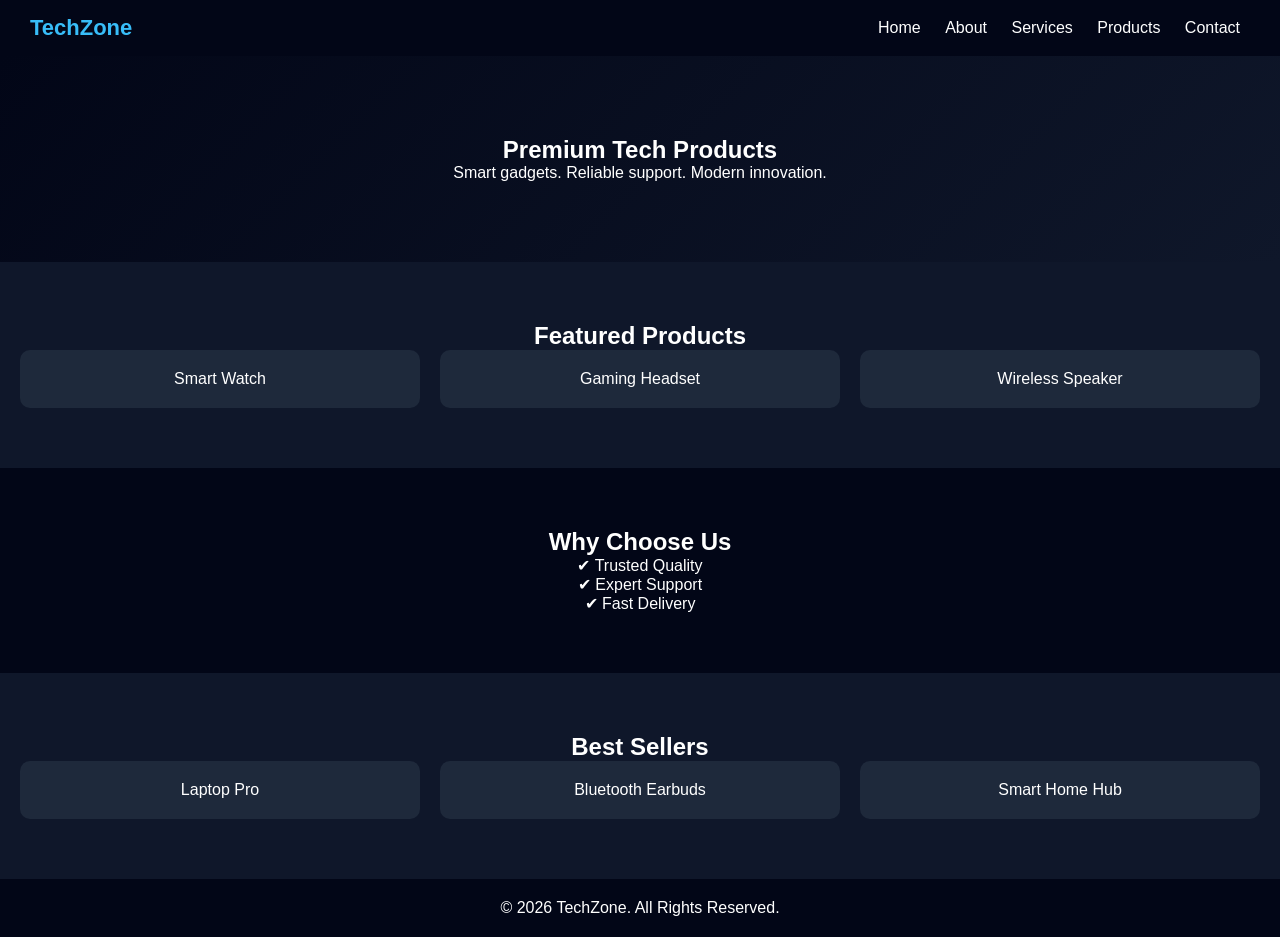
==== index.html @ f1f5d48b "final task" ====
<!DOCTYPE html>
<html lang="en">
<head>
  <meta charset="UTF-8" />
  <meta name="viewport" content="width=device-width, initial-scale=1.0"/>
  <title>TechZone | Home</title>
  <link rel="stylesheet" href="css/style.css"/>
</head>
<body>

<header class="header">
  <div class="logo">TechZone</div>
  <nav class="nav" id="nav">
    <a href="index.html">Home</a>
    <a href="about.html">About</a>
    <a href="services.html">Services</a>
    <a href="products.html">Products</a>
    <a href="contact.html">Contact</a>
  </nav>
  <div class="menu" id="menu">&#9776;</div>
</header>

<main>
  <!-- Hero -->
  <section class="hero">
    <h1>Premium Tech Products</h1>
    <p>Smart gadgets. Reliable support. Modern innovation.</p>
  </section>

  <!-- Featured Products -->
  <section class="section">
    <h2>Featured Products</h2>
    <div class="grid">
      <div class="card">Smart Watch</div>
      <div class="card">Gaming Headset</div>
      <div class="card">Wireless Speaker</div>
    </div>
  </section>

  <!-- Why Choose Us -->
  <section class="section dark">
    <h2>Why Choose Us</h2>
    <ul class="why">
      <li>✔ Trusted Quality</li>
      <li>✔ Expert Support</li>
      <li>✔ Fast Delivery</li>
    </ul>
  </section>

  <!-- Best Sellers -->
  <section class="section">
    <h2>Best Sellers</h2>
    <div class="grid">
      <div class="card">Laptop Pro</div>
      <div class="card">Bluetooth Earbuds</div>
      <div class="card">Smart Home Hub</div>
    </div>
  </section>
</main>

<footer class="footer">
  <p>© 2026 TechZone. All Rights Reserved.</p>
</footer>

<script src="js/script.js"></script>
</body>
</html>
---- css/style.css ----
* {
  margin: 0;
  padding: 0;
  box-sizing: border-box
}

body {
  font-family: Arial;
  background: #0f172a;
  color: #fff 
}

.header {
  display: flex;
  justify-content: space-between;
  align-items: center;
  padding: 15px 30px;
  background: #020617
}

.logo {
  font-size: 22px;
  font-weight: bold;
  color: #38bdf8
}

.nav a {
  margin: 0 10px;
  color: #fff;
  text-decoration: none
}

.menu {
  display: none;
  font-size: 26px;
  cursor: pointer
}

.hero {
  padding: 80px 20px;
  text-align: center;
  background: linear-gradient(135deg, #020617, #0f172a)
}

.section {
  padding: 60px 20px;
  text-align: center
}

.section.dark {
  background: #020617
}
ul li{
list-style: none;
}

.grid {
  display: grid;
  grid-template-columns: repeat(auto-fit, minmax(220px, 1fr));
  gap: 20px
}

.card {
  background: #1e293b;
  padding: 20px;
  border-radius: 10px
}

.footer {
  text-align: center;
  padding: 20px;
  background: #020617
}

input,
textarea,
button {
  width: 100%;
  padding: 10px;
  margin: 10px 0;
  border-radius: 5px;
  border: none
}

button {
  background: #38bdf8;
  color: #000;
  font-weight: bold
}

.pricing {
  width: 100%;
  border-collapse: collapse
}

.pricing th,
.pricing td {
  border: 1px solid #334155;
  padding: 10px
}

@media(max-width:768px) {
  .nav {
    display: none;
    flex-direction: column;
  }

  .nav.show {
    display: flex
  }

  .menu {
    display: block
  }
}
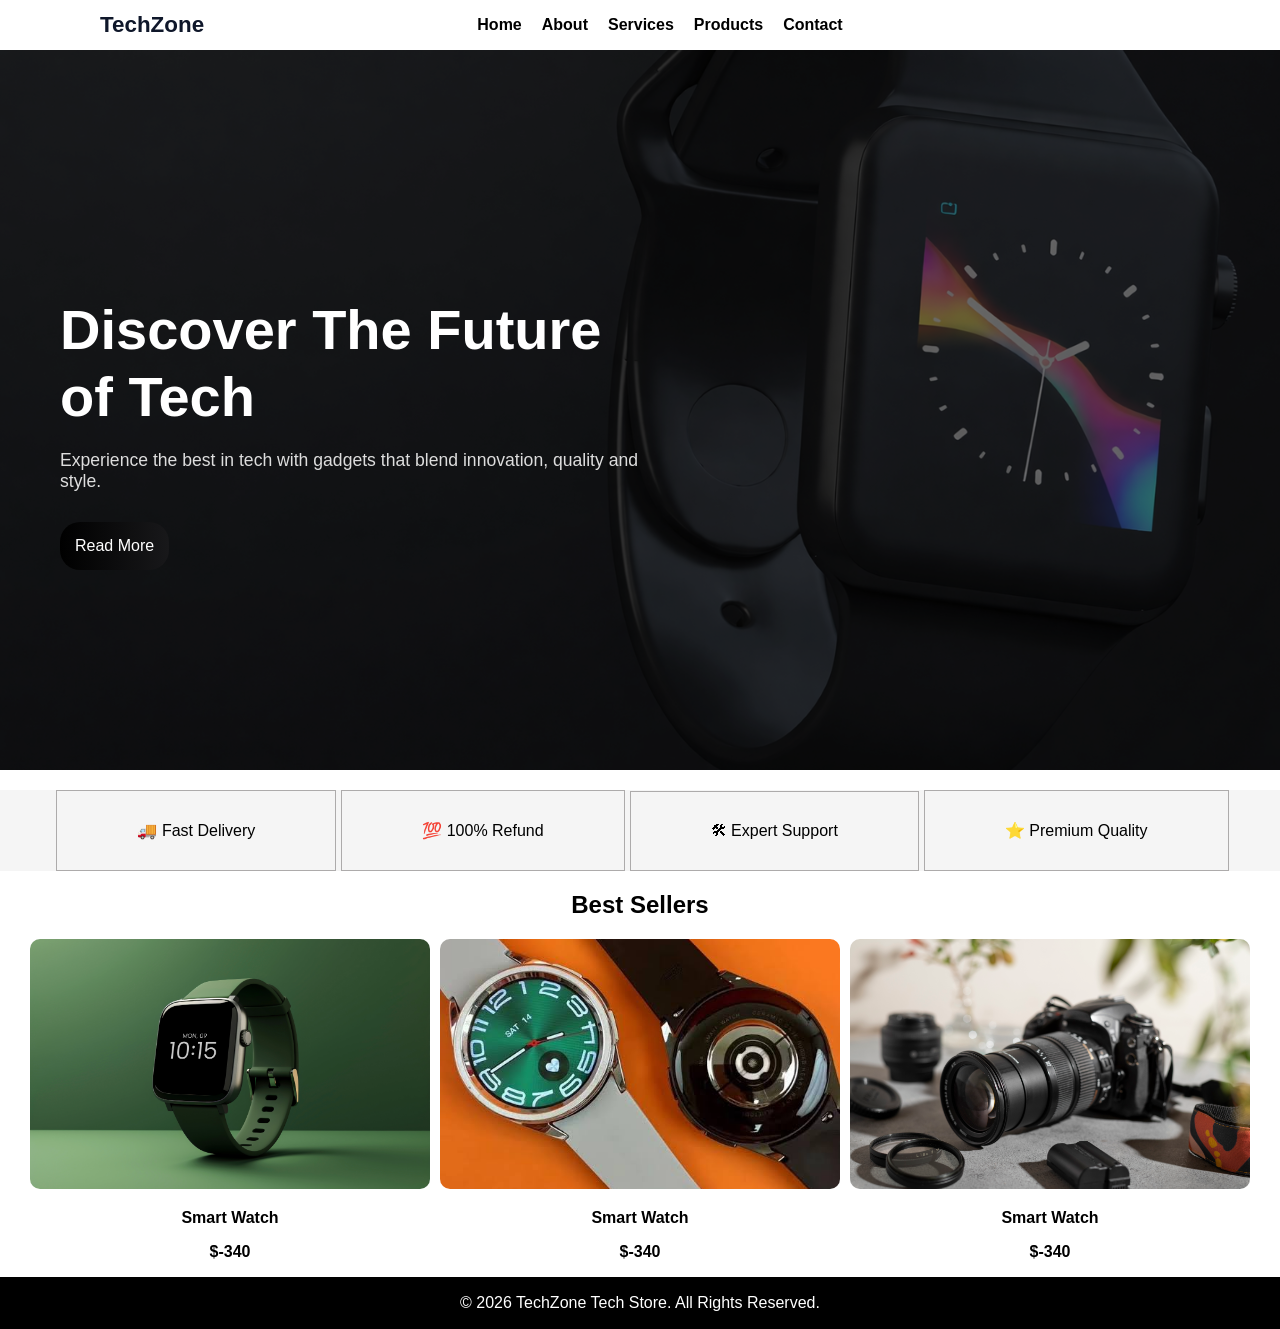
==== commit 7b31ead1: "updated" ====
--- a/index.html
+++ b/index.html
@@ -1,65 +1,97 @@
 <!DOCTYPE html>
 <html lang="en">
 <head>
-  <meta charset="UTF-8" />
-  <meta name="viewport" content="width=device-width, initial-scale=1.0"/>
-  <title>TechZone | Home</title>
-  <link rel="stylesheet" href="css/style.css"/>
+<meta charset="UTF-8">
+<meta name="viewport" content="width=device-width, initial-scale=1.0">
+<title>TechStore | Home</title>
+<link rel="stylesheet" href="css/style.css">
 </head>
 <body>
 
 <header class="header">
   <div class="logo">TechZone</div>
-  <nav class="nav" id="nav">
-    <a href="index.html">Home</a>
-    <a href="about.html">About</a>
-    <a href="services.html">Services</a>
-    <a href="products.html">Products</a>
-    <a href="contact.html">Contact</a>
+  <nav class="nav">
+    <ul class="nav-links">
+      <li><a href="index.html">Home</a></li>
+      <li><a href="about.html">About</a></li>
+      <li><a href="services.html">Services</a></li>
+      <li><a href="products.html">Products</a></li>
+      <li><a href="contact.html">Contact</a></li>
+    </ul>
+    <div class="hamburger">&#9776;</div>
   </nav>
-  <div class="menu" id="menu">&#9776;</div>
 </header>
 
 <main>
-  <!-- Hero -->
-  <section class="hero">
-    <h1>Premium Tech Products</h1>
-    <p>Smart gadgets. Reliable support. Modern innovation.</p>
-  </section>
 
-  <!-- Featured Products -->
-  <section class="section">
-    <h2>Featured Products</h2>
-    <div class="grid">
-      <div class="card">Smart Watch</div>
-      <div class="card">Gaming Headset</div>
-      <div class="card">Wireless Speaker</div>
+<!-- HERO -->
+<section class="hero">
+  <div class="hero-slider">
+    <div class="slide active"
+      data-title="Discover The Future<br>of Tech"
+      data-text="Experience the best in tech with gadgets that blend innovation, quality and style."
+      style="background-image: url('img/hero1.png');">
     </div>
-  </section>
 
-  <!-- Why Choose Us -->
-  <section class="section dark">
-    <h2>Why Choose Us</h2>
-    <ul class="why">
-      <li>✔ Trusted Quality</li>
-      <li>✔ Expert Support</li>
-      <li>✔ Fast Delivery</li>
-    </ul>
-  </section>
+    <div class="slide"
+      data-title="Smart Wearables<br>Redefined"
+      data-text="Premium smartwatches designed for performance, elegance and comfort."
+      style="background-image: url('img/hero2.png');">
+    </div>
 
-  <!-- Best Sellers -->
-  <section class="section">
-    <h2>Best Sellers</h2>
-    <div class="grid">
-      <div class="card">Laptop Pro</div>
-      <div class="card">Bluetooth Earbuds</div>
-      <div class="card">Smart Home Hub</div>
+    <div class="slide"
+      data-title="Innovation Meets<br>Style"
+      data-text="Next-generation devices built to keep you connected and ahead."
+      style="background-image: url('img/hero3.png');">
     </div>
-  </section>
+  </div>
+
+  <div class="hero-overlay"></div>
+
+  <div class="hero-text">
+    <h1 id="hero-title">Discover The Future<br>of Tech</h1>
+    <p id="hero-description">
+      Experience the best in tech with gadgets that blend innovation, quality and style.
+    </p>
+    <button class="hero-btn">Read More</button>
+  </div>
+</section>
+
+
+<!-- WHY CHOOSE US -->
+<section class="features">
+  <div class="feature">🚚 Fast Delivery</div>
+  <div class="feature">💯 100% Refund</div>
+  <div class="feature">🛠 Expert Support</div>
+  <div class="feature">⭐ Premium Quality</div>
+</section>
+
+<!-- BEST SELLERS -->
+<section class="best-sellers">
+  <h1>Best Sellers</h1>
+  <div class="items">
+    <div class="item">
+      <img src="/img/p1.jpg" alt="">
+      <p class="item-name">Smart Watch</p>
+      <p class="price">$-340</p>
+    </div>
+    <div class="item">
+      <img src="/img/p2.jpeg" alt="">
+      <p class="item-name">Smart Watch</p>
+      <p class="price">$-340</p>
+    </div>
+    <div class="item">
+      <img src="/img/p7.jpg" alt="">
+      <p class="item-name">Smart Watch</p>
+      <p class="price">$-340</p>
+    </div> 
+  </div>
+  </section>  
+
 </main>
 
 <footer class="footer">
-  <p>© 2026 TechZone. All Rights Reserved.</p>
+  <p>© 2026 TechZone Tech Store. All Rights Reserved.</p>
 </footer>
 
 <script src="js/script.js"></script>
--- a/css/style.css
+++ b/css/style.css
@@ -1,115 +1,482 @@
-* {
+body {
   margin: 0;
-  padding: 0;
-  box-sizing: border-box
-}
-
-body {
-  font-family: Arial;
-  background: #0f172a;
-  color: #fff 
+  font-family: Arial, sans-serif;
+  background: white;
+  color: black;
 }
 
 .header {
   display: flex;
-  justify-content: space-between;
+  justify-content: space-between;  
   align-items: center;
-  padding: 15px 30px;
-  background: #020617
-}
-
-.logo {
-  font-size: 22px;
+  justify-content: center;
+  
+}
+
+.logo{
+  color: #0f172a;
+  font-weight: bolder;
+  position: absolute;
+  left: 100px;
+  font-size: 1.4rem;
+  
+}
+
+.nav-links {
+  display: flex;
+  gap: 20px;
+}
+
+.nav-links a {
+  color: black;
   font-weight: bold;
-  color: #38bdf8
-}
-
-.nav a {
-  margin: 0 10px;
-  color: #fff;
-  text-decoration: none
-}
-
-.menu {
+  text-decoration: none;
+  
+}
+
+.nav ul li{
+  list-style: none;
+}
+
+.hamburger {
   display: none;
-  font-size: 26px;
-  cursor: pointer
-}
+  cursor: pointer;
+}
+
+/* Hero Section  */
+/* Text Animation */
+.hero-text {
+  opacity: 0;
+  transform: translateY(30px);
+  transition: opacity 0.8s ease, transform 0.8s ease;
+}
+
+.hero-text.show {
+  opacity: 1;
+  transform: translateY(0);
+}
+
 
 .hero {
-  padding: 80px 20px;
-  text-align: center;
-  background: linear-gradient(135deg, #020617, #0f172a)
-}
-
-.section {
+  position: relative;
+  height: 80vh;
+  overflow: hidden;
+  color: white;
+  display: flex;
+  align-items: center;
+}
+
+
+
+/* Slider */
+.hero-slider {
+  position: absolute;
+  inset: 0;
+}
+
+.slide {
+  position: absolute;
+  inset: 0;
+  background-size: cover;
+  background-position: center;
+  opacity: 0;
+  transition: opacity 1s ease-in-out;
+}
+
+.slide.active {
+  opacity: 1;
+}
+
+/* Dark overlay */
+.hero-overlay {
+  position: absolute;
+  inset: 0;
+  background: rgba(0, 0, 0, 0.55);
+}
+
+/* Text Content */
+.hero-text {
+  position: relative;
+  z-index: 2;
+  max-width: 600px;
+  padding: 0 60px;
+}
+
+.hero-text h1 {
+  font-size: 3.5rem;
+  line-height: 1.2;
+  margin-bottom: 20px;
+}
+
+.hero-text p {
+  font-size: 1.1rem;
+  margin-bottom: 30px;
+  color: #ddd;
+}
+
+/* Button */
+.hero-btn {
+  background: #2d5bff;
+  border: none;
+  padding: 14px 34px;
+  font-size: 1rem;
+  border-radius: 30px;
+  color: white;
+  cursor: pointer;
+  transition: background 0.3s ease;
+}
+
+.hero-btn:hover {
+  background: #1c3fd9;
+}
+
+
+
+
+
+/* Features SEction  */
+.features{
+  display: flex;
+  flex-wrap: wrap;
+  align-items: center;
+  justify-content: center;
+  margin-top: 20px;
+  background-color: whitesmoke;
+  color: black;
+}
+.feature{
+  padding-top: 30px;
+  padding-bottom: 30px;
+  padding-left: 80px;
+  padding-right: 80px;
+  margin-left: 5px;
+  border: 1px solid rgb(173, 171, 171);
+
+}
+
+.hero button{
+  padding: 15px;
+  background: linear-gradient(to right, black,#18181a);
+  border: none;
+  border-radius: 20px;
+  color: white;
+}
+
+
+
+
+.product-grid {
+  display: grid;
+  grid-template-columns: repeat(auto-fit, minmax(200px, 1fr));
+  gap: 5px;
+}
+
+.product-card {
+  background: black;
+  color: white;
+  padding: 20px;
+  border-radius: 10px;
+  margin: 10px;
+}
+
+/* Best Seller  */
+.best-sellers h1{
+text-align: center;
+}
+
+.items{
+  display: flex;
+  gap:  10px;
+  justify-content: center;
+}
+
+.items img{
+  object-fit: cover;
+  border-radius: 10px;
+}
+
+.items img{
+  width: 400px;
+  height: 250px;
+}
+
+.items p{
+  text-align: center;
+  font-weight: bold;
+}
+
+
+
+.footer {
+  text-align: center;
+  color: white;
+  background: black;
+  padding: 1px;
+}
+
+
+/* About Section  */
+/* ===== About Page Layout ===== */
+.container {
+  max-width: 1100px;
+  margin: 0 auto;
   padding: 60px 20px;
-  text-align: center
-}
-
-.section.dark {
-  background: #020617
-}
-ul li{
-list-style: none;
-}
-
-.grid {
+  font-family: "Segoe UI", Roboto, Arial, sans-serif;
+}
+
+/* ===== Brand Story Section ===== */
+.about {
+  margin-bottom: 70px;
+}
+
+.about h2 {
+  font-size: 2.2rem;
+  margin-bottom: 15px;
+  color: #111;
+  position: relative;
+}
+/* 
+.about h2::after {
+  content: "";
+  width: 60px;
+  height: 4px;
+  display: block;
+  margin-top: 8px;
+  border-radius: 2px;
+} */
+
+.about p {
+  font-size: 1.05rem;
+  color: #555;
+  line-height: 1.7;
+  max-width: 700px;
+}
+
+.about h3 {
+  margin-top: 35px;
+  font-size: 1.6rem;
+  color: #222;
+}
+
+/* ===== Team Section ===== */
+.team h2 {
+  font-size: 2.2rem;
+  margin-bottom: 35px;
+  color: #111;
+  text-align: center;
+}
+
+.team-grid {
   display: grid;
-  grid-template-columns: repeat(auto-fit, minmax(220px, 1fr));
-  gap: 20px
-}
-
-.card {
-  background: #1e293b;
-  padding: 20px;
-  border-radius: 10px
-}
-
-.footer {
-  text-align: center;
-  padding: 20px;
-  background: #020617
-}
-
-input,
-textarea,
-button {
+  grid-template-columns: repeat(auto-fit, minmax(240px, 1fr));
+  gap: 25px;
+}
+
+/* ===== Team Cards ===== */
+.team-card {
+  background: #ffffff;
+  border-radius: 12px;
+  padding: 30px 20px;
+  text-align: center;
+  font-size: 1.05rem;
+  font-weight: 500;
+  color: #333;
+  box-shadow: 0 8px 20px rgba(0, 0, 0, 0.08);
+  transition: transform 0.3s ease, box-shadow 0.3s ease;
+}
+
+.team-card:hover {
+  transform: translateY(-6px);
+  box-shadow: 0 15px 35px rgba(0, 0, 0, 0.12);
+}
+
+
+
+.container {
+  max-width: 1100px;
+  margin: 0 auto;
+  padding: 60px 20px;
+  font-family: "Segoe UI", Roboto, Arial, sans-serif;
+}
+
+
+
+.container {
+  max-width: 1100px;
+  margin: 0 auto;
+  padding: 60px 20px;
+  font-family: "Segoe UI", Roboto, Arial, sans-serif;
+}
+
+/* ===== Section Headings ===== */
+section h2 {
+  font-size: 2.2rem;
+  margin-bottom: 30px;
+  color: #111;
+  position: relative;
+}
+
+section h2::after {
+  content: "";
+  width: 60px;
+  height: 4px;
+  background: #007bff;
+  display: block;
+  margin-top: 8px;
+  border-radius: 2px;
+}
+
+.services-list {
+  display: grid;
+  grid-template-columns: repeat(auto-fit, minmax(230px, 1fr));
+  gap: 25px;
+  list-style: none;
+  padding: 0;
+  margin: 0 0 80px;
+}
+
+.services-list li {
+  background: #ffffff;
+  padding: 28px 22px;
+  border-radius: 14px;
+  text-align: center;
+  font-size: 1.05rem;
+  font-weight: 500;
+  color: #333;
+  box-shadow: 0 8px 20px rgba(0, 0, 0, 0.08);
+  transition: transform 0.3s ease, box-shadow 0.3s ease;
+}
+
+.services-list li:hover {
+  transform: translateY(-6px);
+  box-shadow: 0 14px 35px rgba(0, 0, 0, 0.12);
+}
+
+
+.pricing {
+  margin-top: 40px;
+}
+
+
+.pricing table {
   width: 100%;
-  padding: 10px;
-  margin: 10px 0;
-  border-radius: 5px;
-  border: none
-}
-
-button {
-  background: #38bdf8;
-  color: #000;
-  font-weight: bold
-}
-
-.pricing {
-  width: 100%;
-  border-collapse: collapse
-}
-
-.pricing th,
+  border-collapse: separate;
+  border-spacing: 20px;
+}
+
+.pricing th {
+  display: none;
+}
 .pricing td {
-  border: 1px solid #334155;
-  padding: 10px
-}
-
-@media(max-width:768px) {
-  .nav {
+  display: block;
+  background: #ffffff;
+  padding: 30px 24px;
+  border-radius: 16px;
+  text-align: center;
+  box-shadow: 0 8px 20px rgba(0, 0, 0, 0.08);
+}
+
+.pricing tr {
+  display: grid;
+  grid-template-columns: repeat(auto-fit, minmax(250px, 1fr));
+  gap: 25px;
+}
+
+.pricing tr:not(:first-child) td:first-child {
+  font-size: 1.4rem;
+  font-weight: 600;
+  color: #111;
+}
+
+.pricing tr:not(:first-child) td:nth-child(2) {
+  font-size: 2rem;
+  font-weight: 700;
+  color: #007bff;
+  margin: 15px 0;
+}
+
+.pricing tr:not(:first-child) td:nth-child(3) {
+  font-size: 1rem;
+  color: #555;
+}
+
+/* Highlight Premium Plan */
+.pricing tr:last-child td {
+  border: 2px solid #007bff;
+}
+
+/* ===== Mobile Optimization ===== */
+@media (max-width: 768px) {
+
+}
+
+
+
+
+@media (max-width:768px) {
+  
+  .header{
+    padding: 20px;
+    position: sticky;
+  }
+  
+.logo{
+  color: #0f172a;
+  font-weight: bolder;
+  position: absolute;
+  left: 10px;
+  font-size: 1.1rem;
+  
+}
+  .nav-links {
     display: none;
     flex-direction: column;
-  }
-
-  .nav.show {
-    display: flex
-  }
-
-  .menu {
-    display: block
-  }
+    text-align: center;
+    
+  }
+
+  .nav-links.active {
+    display: flex;
+    
+  }
+
+  .hamburger {
+    display: block;
+    position: absolute;
+    right: 10px;
+    top: 5px;
+  }
+
+  .hero-text {
+    padding: 0 25px;
+  }
+
+  .hero-text h1 {
+    font-size: 2.3rem;
+  }
+    section h2 {
+    font-size: 1.9rem;
+  }
+
+  .container {
+    padding: 40px 16px;
+  }
+
+  .pricing tr {
+    grid-template-columns: 1fr;
+  }
+
+  .about h2,
+  .team h2 {
+    font-size: 1.9rem;
+  }
+
+  .about h3 {
+    font-size: 1.4rem;
+  }
+
+  .container {
+    padding: 40px 16px;
+  }
+
 }
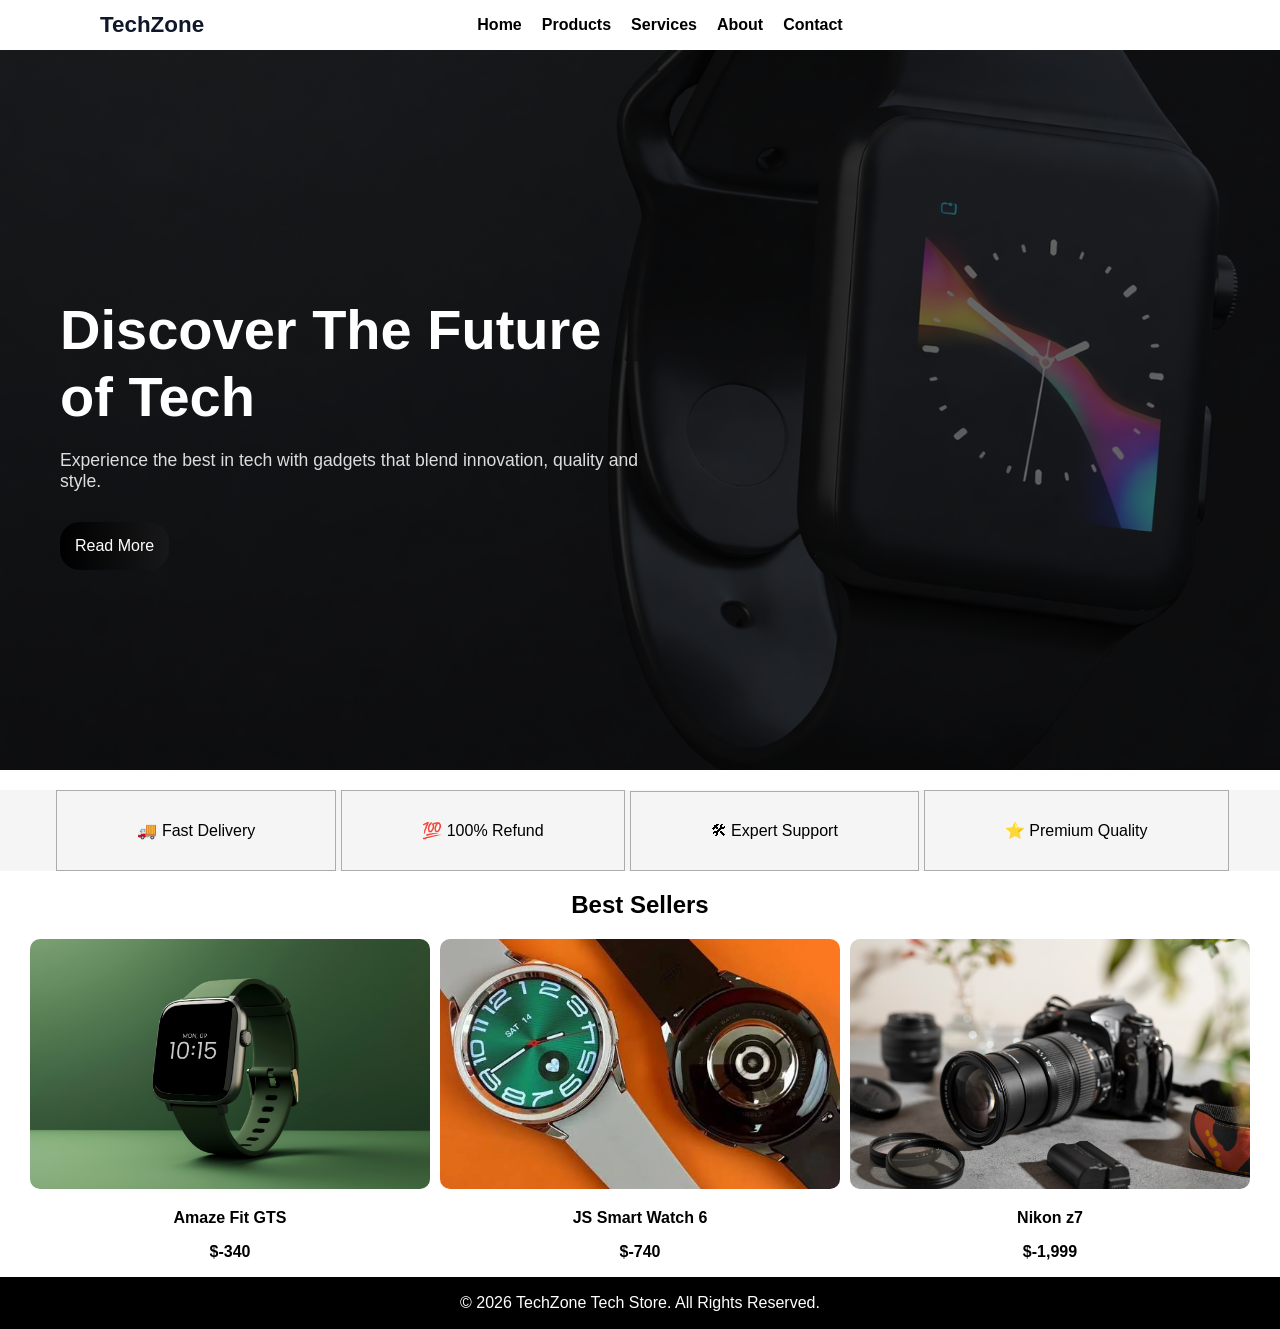
==== commit b44fc62c: "updated" ====
--- a/index.html
+++ b/index.html
@@ -13,9 +13,9 @@
   <nav class="nav">
     <ul class="nav-links">
       <li><a href="index.html">Home</a></li>
+      <li><a href="products.html">Products</a></li>
+      <li><a href="services.html">Services</a></li>
       <li><a href="about.html">About</a></li>
-      <li><a href="services.html">Services</a></li>
-      <li><a href="products.html">Products</a></li>
       <li><a href="contact.html">Contact</a></li>
     </ul>
     <div class="hamburger">&#9776;</div>
@@ -72,18 +72,18 @@
   <div class="items">
     <div class="item">
       <img src="/img/p1.jpg" alt="">
-      <p class="item-name">Smart Watch</p>
+      <p class="item-name">Amaze Fit GTS</p>
       <p class="price">$-340</p>
     </div>
     <div class="item">
       <img src="/img/p2.jpeg" alt="">
-      <p class="item-name">Smart Watch</p>
-      <p class="price">$-340</p>
+      <p class="item-name">JS Smart Watch 6</p>
+      <p class="price">$-740</p>
     </div>
     <div class="item">
       <img src="/img/p7.jpg" alt="">
-      <p class="item-name">Smart Watch</p>
-      <p class="price">$-340</p>
+      <p class="item-name">Nikon z7 </p>
+      <p class="price">$-1,999</p>
     </div> 
   </div>
   </section>  
--- a/css/style.css
+++ b/css/style.css
@@ -235,7 +235,7 @@
   color: #111;
   position: relative;
 }
-/* 
+
 .about h2::after {
   content: "";
   width: 60px;
@@ -243,7 +243,7 @@
   display: block;
   margin-top: 8px;
   border-radius: 2px;
-} */
+}
 
 .about p {
   font-size: 1.05rem;
@@ -315,7 +315,7 @@
   color: #111;
   position: relative;
 }
-
+/* 
 section h2::after {
   content: "";
   width: 60px;
@@ -324,7 +324,7 @@
   display: block;
   margin-top: 8px;
   border-radius: 2px;
-}
+} */
 
 .services-list {
   display: grid;
@@ -336,13 +336,13 @@
 }
 
 .services-list li {
-  background: #ffffff;
+  background: gray;
   padding: 28px 22px;
   border-radius: 14px;
   text-align: center;
   font-size: 1.05rem;
   font-weight: 500;
-  color: #333;
+  color: white;
   box-shadow: 0 8px 20px rgba(0, 0, 0, 0.08);
   transition: transform 0.3s ease, box-shadow 0.3s ease;
 }
@@ -405,9 +405,189 @@
   border: 2px solid #007bff;
 }
 
-/* ===== Mobile Optimization ===== */
-@media (max-width: 768px) {
-
+/* Products  */
+.products-page {
+  padding: 1rem 1rem;
+}
+
+/* Header */
+.products-header {
+  text-align: center;
+  margin-bottom: 1rem;
+}
+
+.products-header h2 {
+  font-size: 2.2rem;
+  margin-bottom: 0.5rem;
+}
+
+.products-header p {
+  color: #777;
+  margin-bottom: 1.5rem;
+}
+
+#searchInput {
+  width: 100%;
+  max-width: 420px;
+  padding: 0.8rem 1rem;
+  border-radius: 6px;
+  border: 1px solid #ccc;
+  font-size: 1rem;
+}
+
+/* Grid */
+.product-grid {
+  display: grid;
+  grid-template-columns: repeat(auto-fit, minmax(220px, 1fr));
+  gap: 1.5rem;
+}
+
+/* Card */
+.product-card {
+  background: rgb(214, 207, 207);
+  border-radius: 10px;
+  padding: 1rem;
+  text-align: center;
+  box-shadow: 0 8px 20px rgba(0,0,0,0.08);
+  transition: transform 0.3s ease, box-shadow 0.3s ease;
+}
+
+.product-card:hover {
+  transform: translateY(-6px);
+  box-shadow: 0 12px 30px rgba(0,0,0,0.12);
+}
+
+.product-card img {
+  width: 100%;
+  height: 180px;
+  object-fit: cover;
+  border-radius: 8px;
+  margin-bottom: 1rem;
+}
+
+.product-card h3 {
+  font-size: 1.1rem;
+  color: black;
+  margin-bottom: 0.4rem;
+}
+
+.product-card .price {
+  font-weight: 600;
+  color: #0a58ca;
+  font-size: 1rem;
+}
+
+/* Mobile */
+@media (max-width: 600px) {
+  .product-card img {
+    height: 150px;
+  }
+}
+
+/* Contact  */
+
+/* CONTACT PAGE */
+.contact-page {
+  display: flex;
+  flex-direction: column;
+  gap: 50px;
+  padding: 60px 20px;
+}
+
+/* Contact Info */
+.contact-info {
+  display: grid;
+  grid-template-columns: repeat(auto-fit, minmax(220px, 1fr));
+  gap: 20px;
+  text-align: center;
+}
+
+.contact-info div {
+  background: #f9f9f9;
+  padding: 25px;
+  border-radius: 12px;
+  box-shadow: 0 10px 25px rgba(0,0,0,0.08);
+}
+
+.contact-info h3 {
+  margin-bottom: 8px;
+  color: #2d5bff;
+}
+
+/* Map */
+.map-section iframe {
+  width: 100%;
+  height: 320px;
+  border: none;
+  border-radius: 14px;
+  box-shadow: 0 12px 30px rgba(0,0,0,0.12);
+}
+
+/* Contact Form */
+.contact-container {
+  max-width: 520px;
+  margin: auto;
+  background: #ffffff;
+  padding: 40px 35px;
+  border-radius: 14px;
+  box-shadow: 0 15px 40px rgba(0, 0, 0, 0.12);
+}
+
+.contact-container h2 {
+  text-align: center;
+  margin-bottom: 30px;
+}
+
+#contactForm {
+  display: flex;
+  flex-direction: column;
+  gap: 18px;
+}
+
+#contactForm input,
+#contactForm textarea {
+  padding: 14px 16px;
+  border-radius: 8px;
+  border: 1px solid #ccc;
+  font-size: 1rem;
+}
+
+#contactForm textarea {
+  min-height: 130px;
+}
+
+#contactForm input:focus,
+#contactForm textarea:focus {
+  outline: none;
+  border-color: #2d5bff;
+  box-shadow: 0 0 0 3px rgba(45,91,255,0.15);
+}
+
+#contactForm button {
+  margin-top: 10px;
+  padding: 14px;
+  border-radius: 30px;
+  border: none;
+  background: #2d5bff;
+  color: white;
+  font-weight: 600;
+  cursor: pointer;
+}
+
+#contactForm button:hover {
+  background: #1c3fd9;
+}
+
+#formError {
+  text-align: center;
+  font-size: 0.95rem;
+}
+
+/* Mobile */
+@media (max-width: 480px) {
+  .contact-container {
+    padding: 30px 20px;
+  }
 }
 
 
@@ -478,5 +658,13 @@
   .container {
     padding: 40px 16px;
   }
+  
+.items{
+  display: flex;
+  flex-direction: column;
+  gap:  20px;
+  align-items: center;
+  justify-content: center;
+}
 
 }
